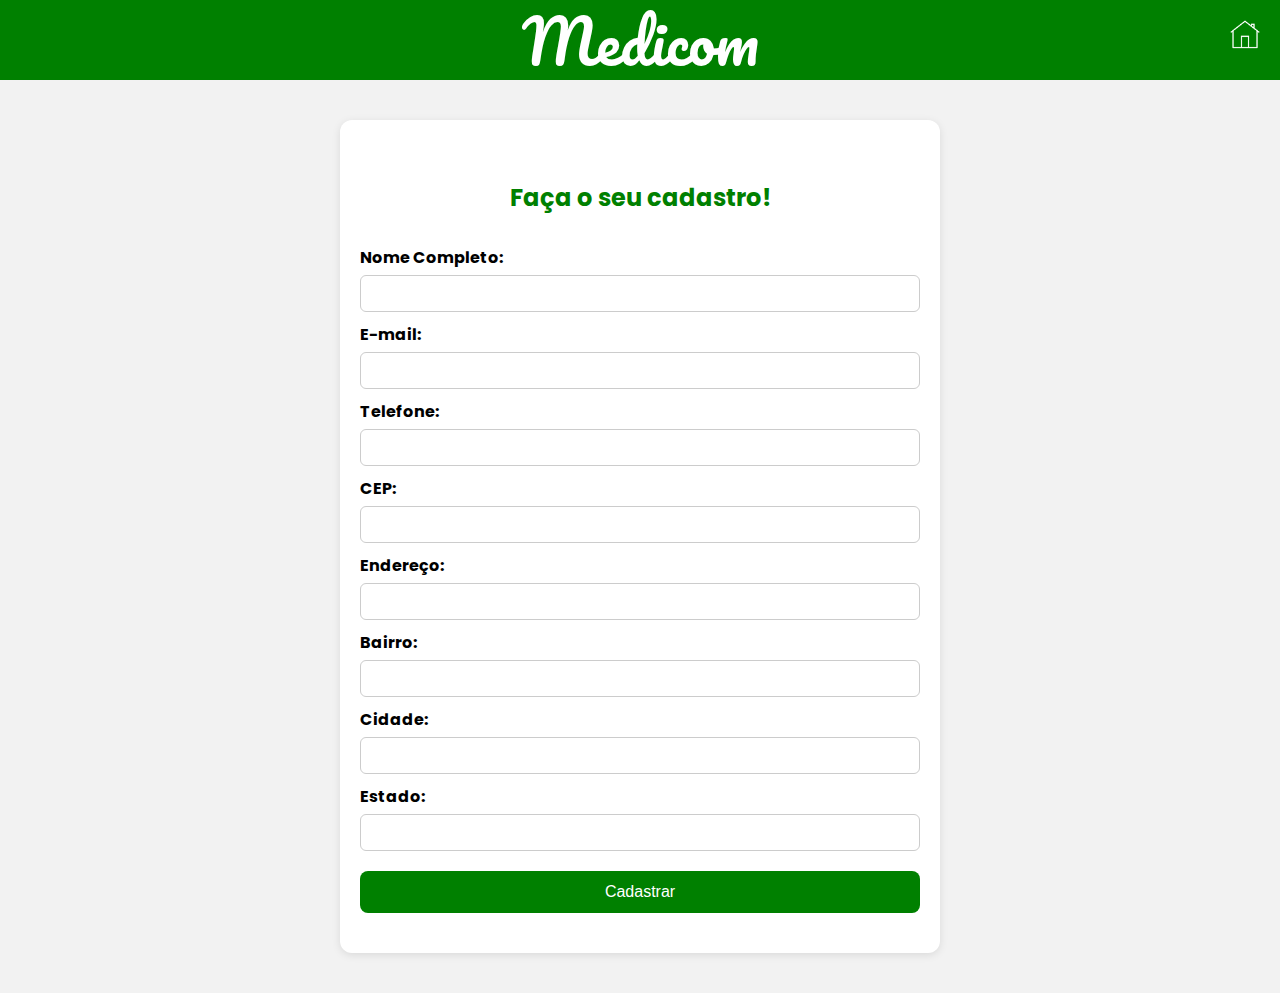
==== cadastro.html @ 60eaea36 "first commit" ====
<!DOCTYPE html>
<html lang="pt-BR">
<head>
  <meta charset="UTF-8" />
  <meta name="viewport" content="width=device-width, initial-scale=1.0"/>
  <title>Cadastro - Medicom</title>
  <link rel="stylesheet" href="quiz.css"/>
  <link rel="icon" href="img/logo.png">
</head>
<body>
  <header>
    <h1>Medicom</h1>
    <a href="index.html" class="home-icon">
      <img src="img/home.png" alt="Início">
    </a>
  </header>
 <body>
<section class="cadastro">
    <h2>Faça o seu cadastro!</h2>
    <form id="formCadastro">  <!-- formulário com campos de dados pessoais e endereço -->
      <label for="nome">Nome Completo:</label>
      <input type="text" id="nome" name="nome" required>
  
      <label for="email">E-mail:</label>
      <input type="email" id="email" name="email" required>
  
      <label for="telefone">Telefone:</label>
      <input type="tel" id="telefone" name="telefone" required>
  
      <label for="cep">CEP:</label>  <!-- campo CEP (utilizado para buscar endereço automático com ViaCEP) -->
      <input type="text" id="cep" name="cep" required>
  <!-- campos de endereço preenchidos automaticamente via JavaScript -->
      <label for="endereco">Endereço:</label>
      <input type="text" id="endereco" name="endereco" required>
  
      <label for="bairro">Bairro:</label>
      <input type="text" id="bairro" name="bairro" required>
  
      <label for="cidade">Cidade:</label>
      <input type="text" id="cidade" name="cidade" required>
  
      <label for="estado">Estado:</label>
      <input type="text" id="estado" name="estado" required>
  
      <button type="submit">Cadastrar</button>
    </form>
  </section>
</body> 

  <script src="java.js"></script>
</body>
</html>
---- quiz.css ----
@import url('https://fonts.googleapis.com/css2?family=DM+Sans:ital,opsz,wght@0,9..40,100..1000;1,9..40,100..1000&family=Pacifico&family=Poppins:ital,wght@0,100;0,200;0,300;0,400;0,500;0,600;0,700;0,800;0,900;1,100;1,200;1,300;1,400;1,500;1,600;1,700;1,800;1,900&display=swap');
*{
    box-sizing: border-box;

}
body {
    font-family: "Poppins", sans-serif;
    margin: 0;
    padding: 0;
    background-color: #f2f2f2;
  }
  
  header {
    display: flex;
    justify-content: center;
    align-items: center;
    background:green;
    height: 80px;
    position: relative; /* necessário pro botão ficar dentro do header */
  }
  
  header h1 {
    font-size: 60px;
    color: white;
    font-family: "Pacifico";
    font-weight: normal;
    font-style: normal;
  }
  /* ícone de "Home" no canto superior direito */
  .home-icon {
    position: absolute;
    top: 20px;
    right: 20px;
  }
  /* estilo da imagem do ícone */
  .home-icon img {
    height: 30px;
    cursor: pointer;
    transition: transform 0.2s ease;
  }
  /* efeito de zoom no ícone ao passar o mouse */
  .home-icon img:hover {
    transform: scale(1.1);
  }
  /* contêiner principal do quiz */
  .quiz-container {
    max-width: 700px;
    margin: 40px auto;
    background-color: white;
    padding: 30px;
    border-radius: 10px;
    box-shadow: 0 0 10px rgba(0,0,0,0.1);
  }
/* espaçamento entre perguntas */
  .question {
    margin-bottom: 20px;
  }
  /* estilo geral dos botões */
  button {
    background-color: green;
    color: white;
    padding: 10px 20px;
    font-size: 16px;
    border: none;
    border-radius: 5px;
    cursor: pointer;
  }
  /* cor diferente quando o botão é focado com mouse */
  button:hover {
    background-color: #3ddc84;
  }
  /* resultado do quiz */
  #resultado {
    margin-top: 20px;
    font-weight: bold;
  }
  /* contêiner do formulário de cadastro */
  .cadastro {
    background-color: #ffffff;
    padding: 40px 20px;
    max-width: 600px;
    margin: 40px auto;
    border-radius: 12px;
    box-shadow: 0 2px 8px rgba(0, 0, 0, 0.1);
  }
  /* título do formulário de cadastro */
  .cadastro h2 {
    color: green;
    text-align: center;
    margin-bottom: 20px;
  }
  /* formulário organizado em coluna */
  .cadastro form {
    display: flex;
    flex-direction: column;
  }
  
  .cadastro label {
    margin: 10px 0 5px;
    font-weight: bold;
  }
  /* campos de entrada de dados */
  .cadastro input {
    padding: 10px;
    border: 1px solid #ccc;
    border-radius: 6px;
  }
  /* botão de enviar cadastro */
  .cadastro button {
    margin-top: 20px;
    background-color: green;
    color: white;
    padding: 12px;
    border: none;
    border-radius: 8px;
    cursor: pointer;
    transition: background-color 0.3s;
  }
  /* hover do botão de cadastro*/
  .cadastro button:hover {
    background-color: rgb(10, 97, 10);
  }
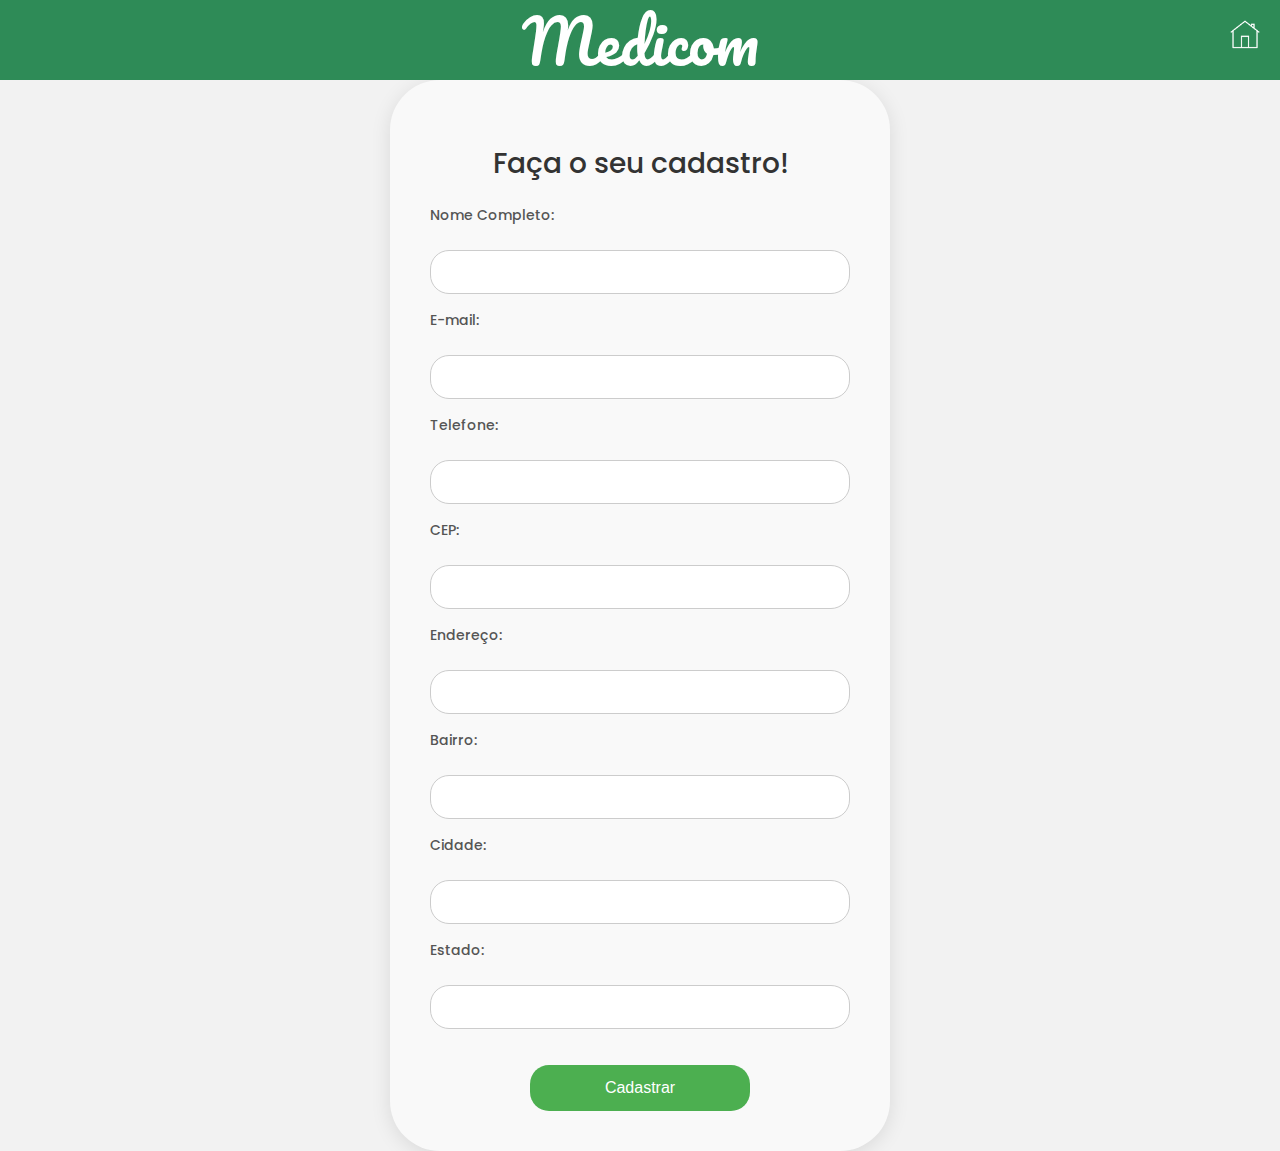
==== commit 40374ef0: "mudei agora" ====
--- a/cadastro.html
+++ b/cadastro.html
@@ -14,7 +14,7 @@
       <img src="img/home.png" alt="Início">
     </a>
   </header>
- <body>
+<body>
 <section class="cadastro">
     <h2>Faça o seu cadastro!</h2>
     <form id="formCadastro">  <!-- formulário com campos de dados pessoais e endereço -->
--- a/quiz.css
+++ b/quiz.css
@@ -1,6 +1,16 @@
 @import url('https://fonts.googleapis.com/css2?family=DM+Sans:ital,opsz,wght@0,9..40,100..1000;1,9..40,100..1000&family=Pacifico&family=Poppins:ital,wght@0,100;0,200;0,300;0,400;0,500;0,600;0,700;0,800;0,900;1,100;1,200;1,300;1,400;1,500;1,600;1,700;1,800;1,900&display=swap');
 *{
     box-sizing: border-box;
+
+    :root {
+      --verde-principal: #2e8b57;
+      --verde-hover: #3cb371;
+      --cinza-texto: #555;
+      --cinza-claro: #f5f5f5;
+      --azul-profundo: #264653;
+      --branco: #ffffff;
+  }
+  
 
 }
 body {
@@ -14,7 +24,7 @@
     display: flex;
     justify-content: center;
     align-items: center;
-    background:green;
+    background:#2e8b57;
     height: 80px;
     position: relative; /* necessário pro botão ficar dentro do header */
   }
@@ -43,81 +53,213 @@
     transform: scale(1.1);
   }
   /* contêiner principal do quiz */
+  /* Container do quiz com fundo claro e bordas arredondadas */
+/* Container do quiz com fundo claro e bordas arredondadas */
+.quiz-container {
+  max-width: 700px;
+  margin: 40px auto;
+  background-color: #fff;
+  padding: 30px;
+  border-radius: 12px;
+  box-shadow: 0 4px 20px rgba(0, 0, 0, 0.1);
+  font-family: 'Poppins', sans-serif;
+}
+
+/* Estilo das perguntas, centralizando e ajustando o espaçamento */
+.question {
+  margin-bottom: 25px;
+  font-size: 18px;
+  color: #333;
+  font-weight: 500;
+}
+
+/* Botões de resposta, mantendo o visual clean */
+button {
+  background-color: #4CAF50;
+  color: white;
+  padding: 12px 24px;
+  font-size: 16px;
+  font-weight: 500;
+  border: none;
+  border-radius: 8px;
+  cursor: pointer;
+  transition: background-color 0.3s ease, transform 0.2s ease;
+  margin-top: 10px;
+  width: 100%;
+  max-width: 220px;
+  align-self: center;
+}
+
+/* Efeito de hover nos botões */
+button:hover {
+  background-color: #45a049;
+  transform: translateY(-2px);
+}
+
+/* Resultado do quiz com fonte em negrito e cor suave */
+/* Estilo para o resultado do quiz com animação suave */
+#resultado {
+  margin-top: 30px;
+  font-weight: bold;
+  font-size: 18px;
+  color: #333;
+  text-align: center;
+  padding: 10px 20px;
+  border-radius: 6px;
+  background-color: #eaf1e4;
+  opacity: 0; /* Inicialmente invisível */
+  transition: opacity 0.5s ease-in-out;
+}
+
+#resultado.show {
+  opacity: 1; /* Aparece com animação */
+}
+
+/* Feedback positivo */
+#resultado.correct {
+  background-color: #d4edda;
+  color: #155724;
+}
+
+/* Feedback negativo */
+#resultado.incorrect {
+  background-color: #f8d7da;
+  color: #721c24;
+}
+
+
+/* Responsividade para dispositivos móveis */
+@media screen and (max-width: 768px) {
   .quiz-container {
-    max-width: 700px;
-    margin: 40px auto;
-    background-color: white;
-    padding: 30px;
-    border-radius: 10px;
-    box-shadow: 0 0 10px rgba(0,0,0,0.1);
-  }
-/* espaçamento entre perguntas */
+    padding: 20px;
+  }
+
   .question {
-    margin-bottom: 20px;
-  }
-  /* estilo geral dos botões */
+    font-size: 16px;
+    text-align: center;
+  }
+
   button {
-    background-color: green;
-    color: white;
+    font-size: 14px;
     padding: 10px 20px;
+  }
+
+  #resultado {
     font-size: 16px;
-    border: none;
-    border-radius: 5px;
-    cursor: pointer;
-  }
-  /* cor diferente quando o botão é focado com mouse */
-  button:hover {
-    background-color: #3ddc84;
-  }
-  /* resultado do quiz */
-  #resultado {
-    margin-top: 20px;
-    font-weight: bold;
-  }
+  }
+}
+
+
+
   /* contêiner do formulário de cadastro */
   .cadastro {
     background-color: #ffffff;
     padding: 40px 20px;
     max-width: 600px;
     margin: 40px auto;
-    border-radius: 12px;
+    
     box-shadow: 0 2px 8px rgba(0, 0, 0, 0.1);
   }
   /* título do formulário de cadastro */
+  /* Definindo uma fonte mais moderna */
+@import url('https://fonts.googleapis.com/css2?family=Poppins:wght@400;500&display=swap');
+
+/* Estilo geral do cadastro */
+.cadastro {
+  font-family: 'Poppins', sans-serif;
+  max-width: 500px;
+  margin: 0 auto;
+  padding: 40px;
+  background-color: #f9f9f9;
+  border-radius: 50px;
+  box-shadow: 0 4px 20px rgba(0, 0, 0, 0.1);
+}
+
+/* Título centralizado com cor suave */
+.cadastro h2 {
+  color: #333;
+  text-align: center;
+  margin-bottom: 20px;
+  font-size: 28px;
+  font-weight: 500;
+}
+
+/* Formulário em coluna */
+.cadastro form {
+  display: flex;
+  flex-direction: column;
+  gap: 16px;
+}
+
+/* Estilo dos rótulos (labels) */
+.cadastro label {
+  color: #555;
+  font-weight: 500;
+  font-size: 14px;
+  margin-bottom: 8px;
+}
+
+/* Campos de entrada com bordas suaves e foco no estilo */
+.cadastro input {
+  padding: 12px;
+  font-size: 16px;
+  color: #333;
+  border: 1px solid #ccc;
+  border-radius: 19px;
+  background-color: #fff;
+  transition: border-color 0.3s ease, box-shadow 0.3s ease;
+}
+
+/* Efeito de foco nos campos de entrada */
+.cadastro input:focus {
+  border-color: #4CAF50;
+  box-shadow: 0 0 5px rgba(76, 175, 80, 0.3);
+  outline: none;
+}
+
+/* Botão com transição suave e efeito hover */
+.cadastro button {
+  background-color: #4CAF50;
+  color: white;
+  padding: 14px;
+  font-size: 16px;
+  font-weight: 500;
+  border: none;
+  border-radius: 19px;
+  cursor: pointer;
+  transition: background-color 0.3s ease, transform 0.2s ease;
+  margin-top: 20px;
+}
+
+/* Efeito de hover do botão */
+.cadastro button:hover {
+  background-color: #45a049;
+  transform: scale(1.05);
+}
+
+/* Desabilitar o botão enquanto o formulário estiver vazio */
+.cadastro button:disabled {
+  background-color: #ddd;
+  cursor: not-allowed;
+}
+
+/* Responsividade para telas menores */
+@media screen and (max-width: 600px) {
+  .cadastro {
+    padding: 20px;
+  }
+
   .cadastro h2 {
-    color: green;
-    text-align: center;
-    margin-bottom: 20px;
-  }
-  /* formulário organizado em coluna */
-  .cadastro form {
-    display: flex;
-    flex-direction: column;
-  }
-  
-  .cadastro label {
-    margin: 10px 0 5px;
-    font-weight: bold;
-  }
-  /* campos de entrada de dados */
+    font-size: 24px;
+  }
+
   .cadastro input {
+    font-size: 14px;
     padding: 10px;
-    border: 1px solid #ccc;
-    border-radius: 6px;
-  }
-  /* botão de enviar cadastro */
+  }
+
   .cadastro button {
-    margin-top: 20px;
-    background-color: green;
-    color: white;
     padding: 12px;
-    border: none;
-    border-radius: 8px;
-    cursor: pointer;
-    transition: background-color 0.3s;
-  }
-  /* hover do botão de cadastro*/
-  .cadastro button:hover {
-    background-color: rgb(10, 97, 10);
-  }
-  +    font-size: 14px;
+  }
+}
